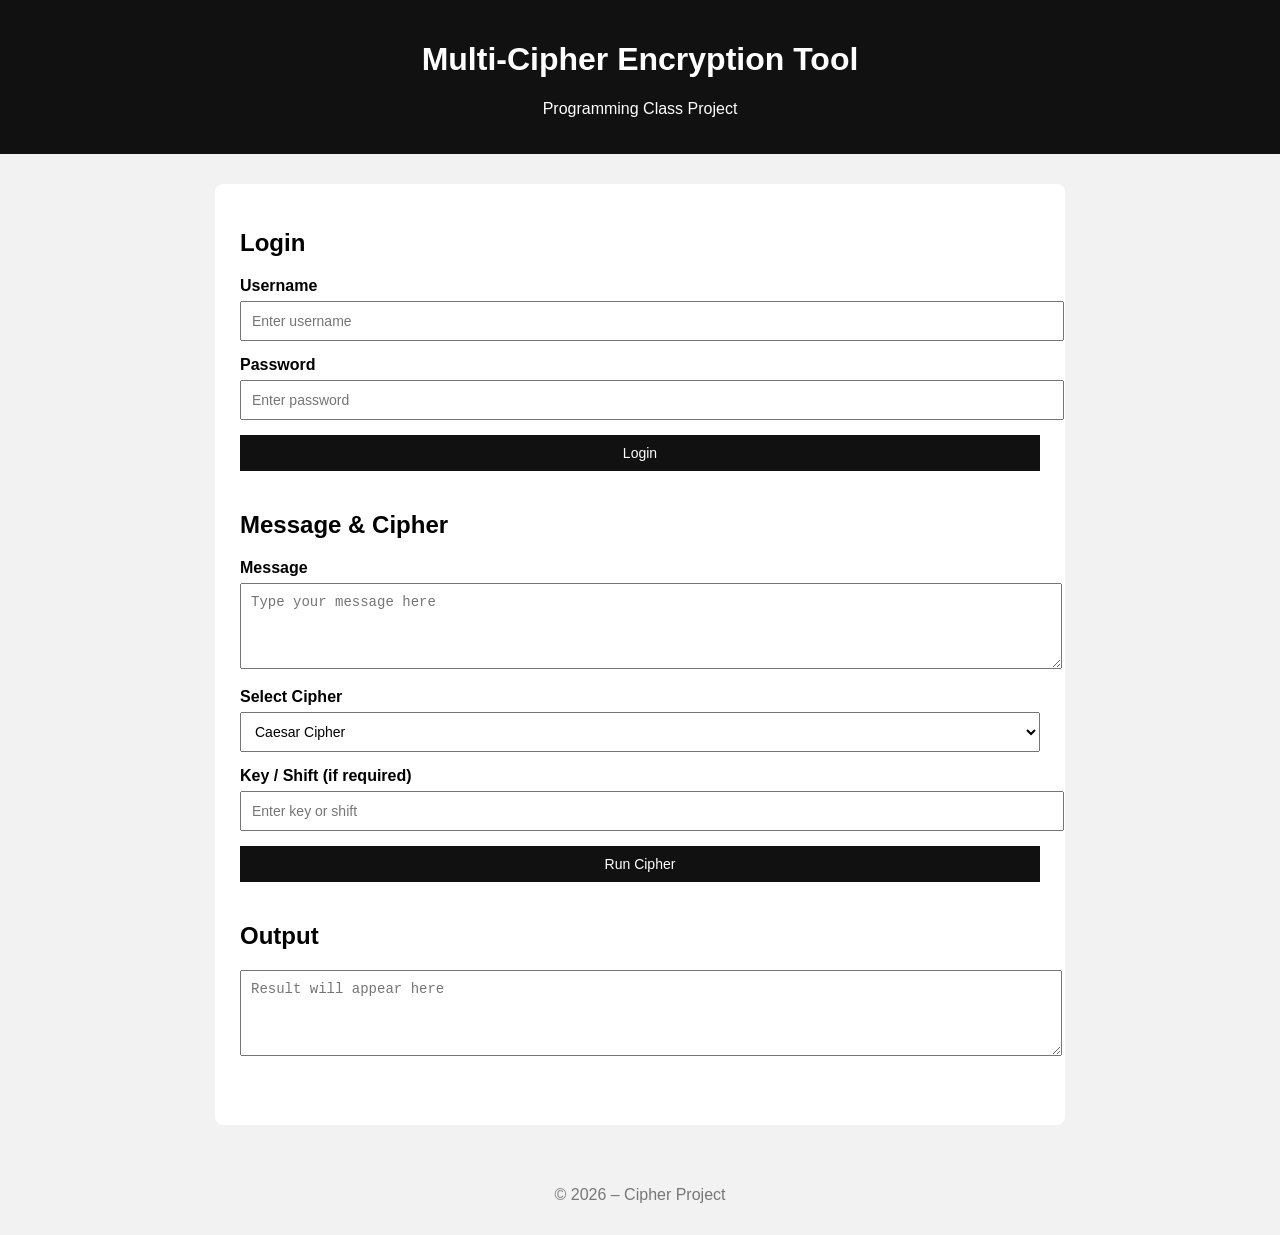
==== webskeleton/index.html @ 97a7b80c "Add files via upload" ====
<!DOCTYPE html>
<html lang="en">
<head>
  <meta charset="UTF-8">
  <title>Multi-Cipher Encryption Tool</title>
  <meta name="viewport" content="width=device-width, initial-scale=1.0">

  <style>
    body {
      font-family: Arial, sans-serif;
      background-color: #f2f2f2;
      margin: 0;
      padding: 0;
    }

    header {
      background-color: #111;
      color: white;
      padding: 20px;
      text-align: center;
    }

    main {
      max-width: 800px;
      margin: 30px auto;
      background: white;
      padding: 25px;
      border-radius: 8px;
    }

    section {
      margin-bottom: 25px;
    }

    label {
      display: block;
      margin-bottom: 6px;
      font-weight: bold;
    }

    input, textarea, select, button {
      width: 100%;
      padding: 10px;
      margin-bottom: 15px;
      font-size: 14px;
    }

    button {
      background-color: #111;
      color: white;
      border: none;
      cursor: pointer;
    }

    button:hover {
      background-color: #333;
    }

    footer {
      text-align: center;
      padding: 15px;
      color: #777;
    }
  </style>
</head>
<body>

  <header>
    <h1>Multi-Cipher Encryption Tool</h1>
    <p>Programming Class Project</p>
  </header>

  <main>

    <!-- Login Section -->
    <section>
      <h2>Login</h2>

      <label for="username">Username</label>
      <input type="text" id="username" placeholder="Enter username">

      <label for="password">Password</label>
      <input type="password" id="password" placeholder="Enter password">

      <button onclick="login()">Login</button>
    </section>

    <!-- Cipher Section -->
    <section>
      <h2>Message & Cipher</h2>

      <label for="message">Message</label>
      <textarea id="message" rows="4" placeholder="Type your message here"></textarea>

      <label for="cipher">Select Cipher</label>
      <select id="cipher">
        <option value="caesar">Caesar Cipher</option>
        <option value="vigenere">Vigenère Cipher</option>
        <option value="morse">Morse Code</option>
      </select>

      <label for="key">Key / Shift (if required)</label>
      <input type="text" id="key" placeholder="Enter key or shift">

      <button onclick="runCipher()">Run Cipher</button>
    </section>

    <!-- Output Section -->
    <section>
      <h2>Output</h2>
      <textarea id="output" rows="4" readonly placeholder="Result will appear here"></textarea>
    </section>

  </main>

  <footer>
    <p>© 2026 – Cipher Project</p>
  </footer>

  <script>
    function login() {
      alert("Login functionality not implemented yet.");
    }

    function runCipher() {
      document.getElementById("output").value = "Cipher output will appear here.";
    }
  </script>

</body>
</html>
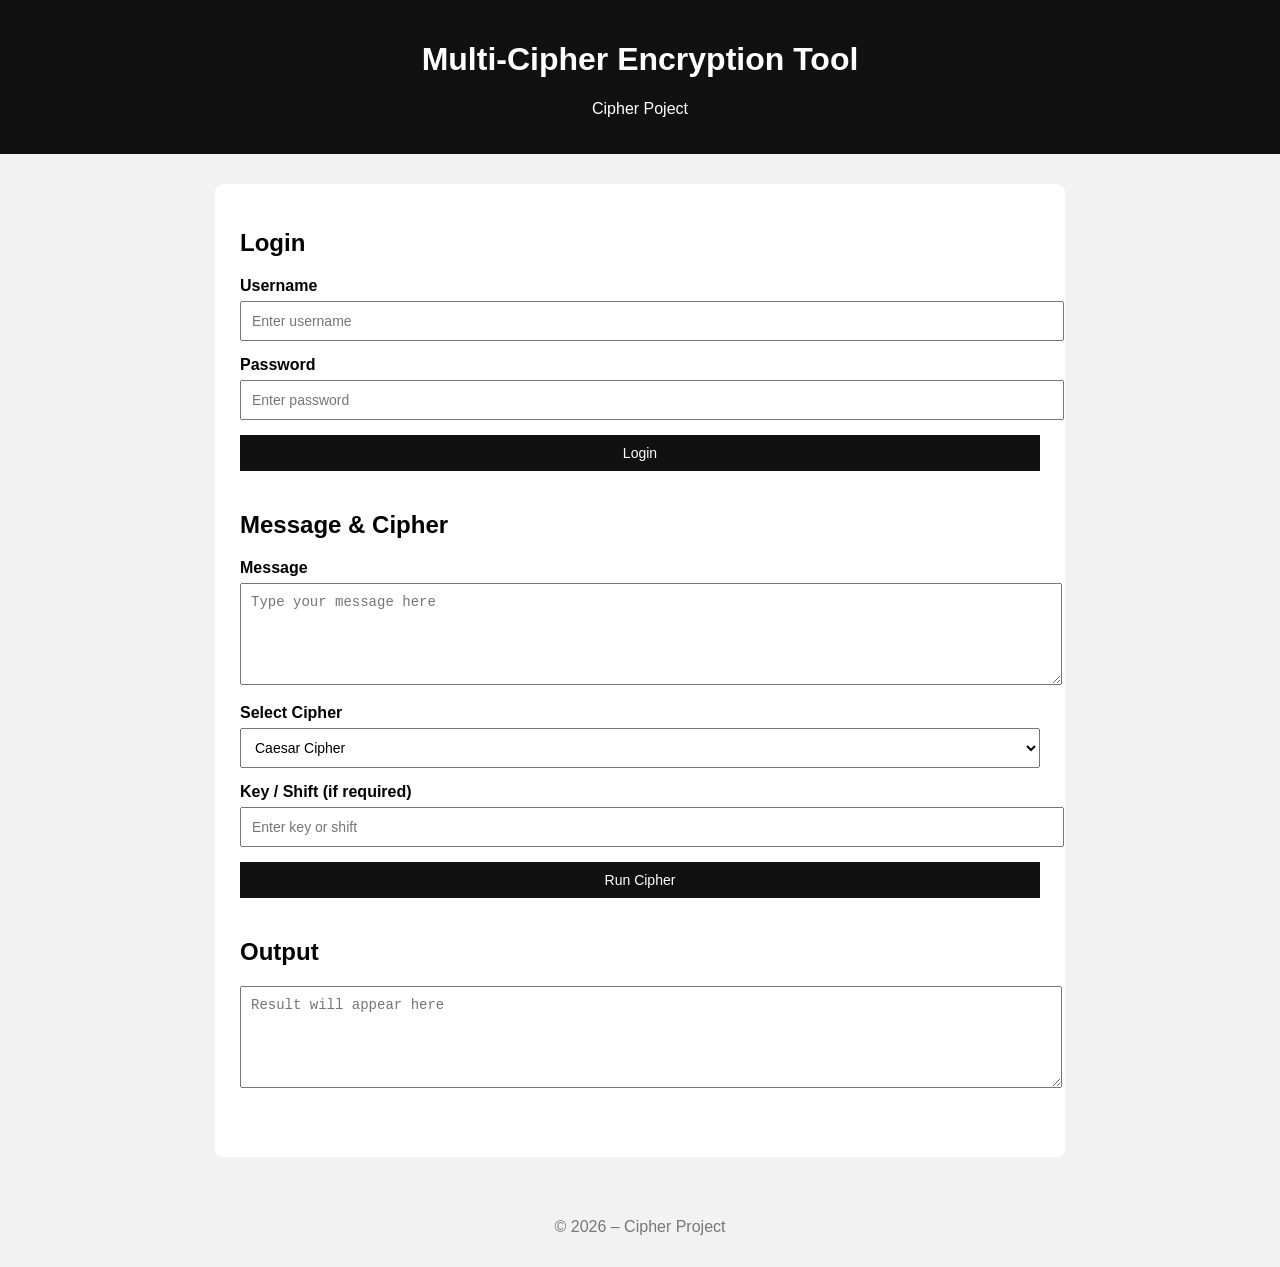
==== commit 5effd1eb: "Update index.html" ====
--- a/webskeleton/index.html
+++ b/webskeleton/index.html
@@ -67,7 +67,7 @@
 
   <header>
     <h1>Multi-Cipher Encryption Tool</h1>
-    <p>Programming Class Project</p>
+    <p>Cipher Poject</p>
   </header>
 
   <main>
@@ -90,7 +90,7 @@
       <h2>Message & Cipher</h2>
 
       <label for="message">Message</label>
-      <textarea id="message" rows="4" placeholder="Type your message here"></textarea>
+      <textarea id="message" rows="5" placeholder="Type your message here"></textarea>
 
       <label for="cipher">Select Cipher</label>
       <select id="cipher">
@@ -108,7 +108,7 @@
     <!-- Output Section -->
     <section>
       <h2>Output</h2>
-      <textarea id="output" rows="4" readonly placeholder="Result will appear here"></textarea>
+      <textarea id="output" rows="5" readonly placeholder="Result will appear here"></textarea>
     </section>
 
   </main>
